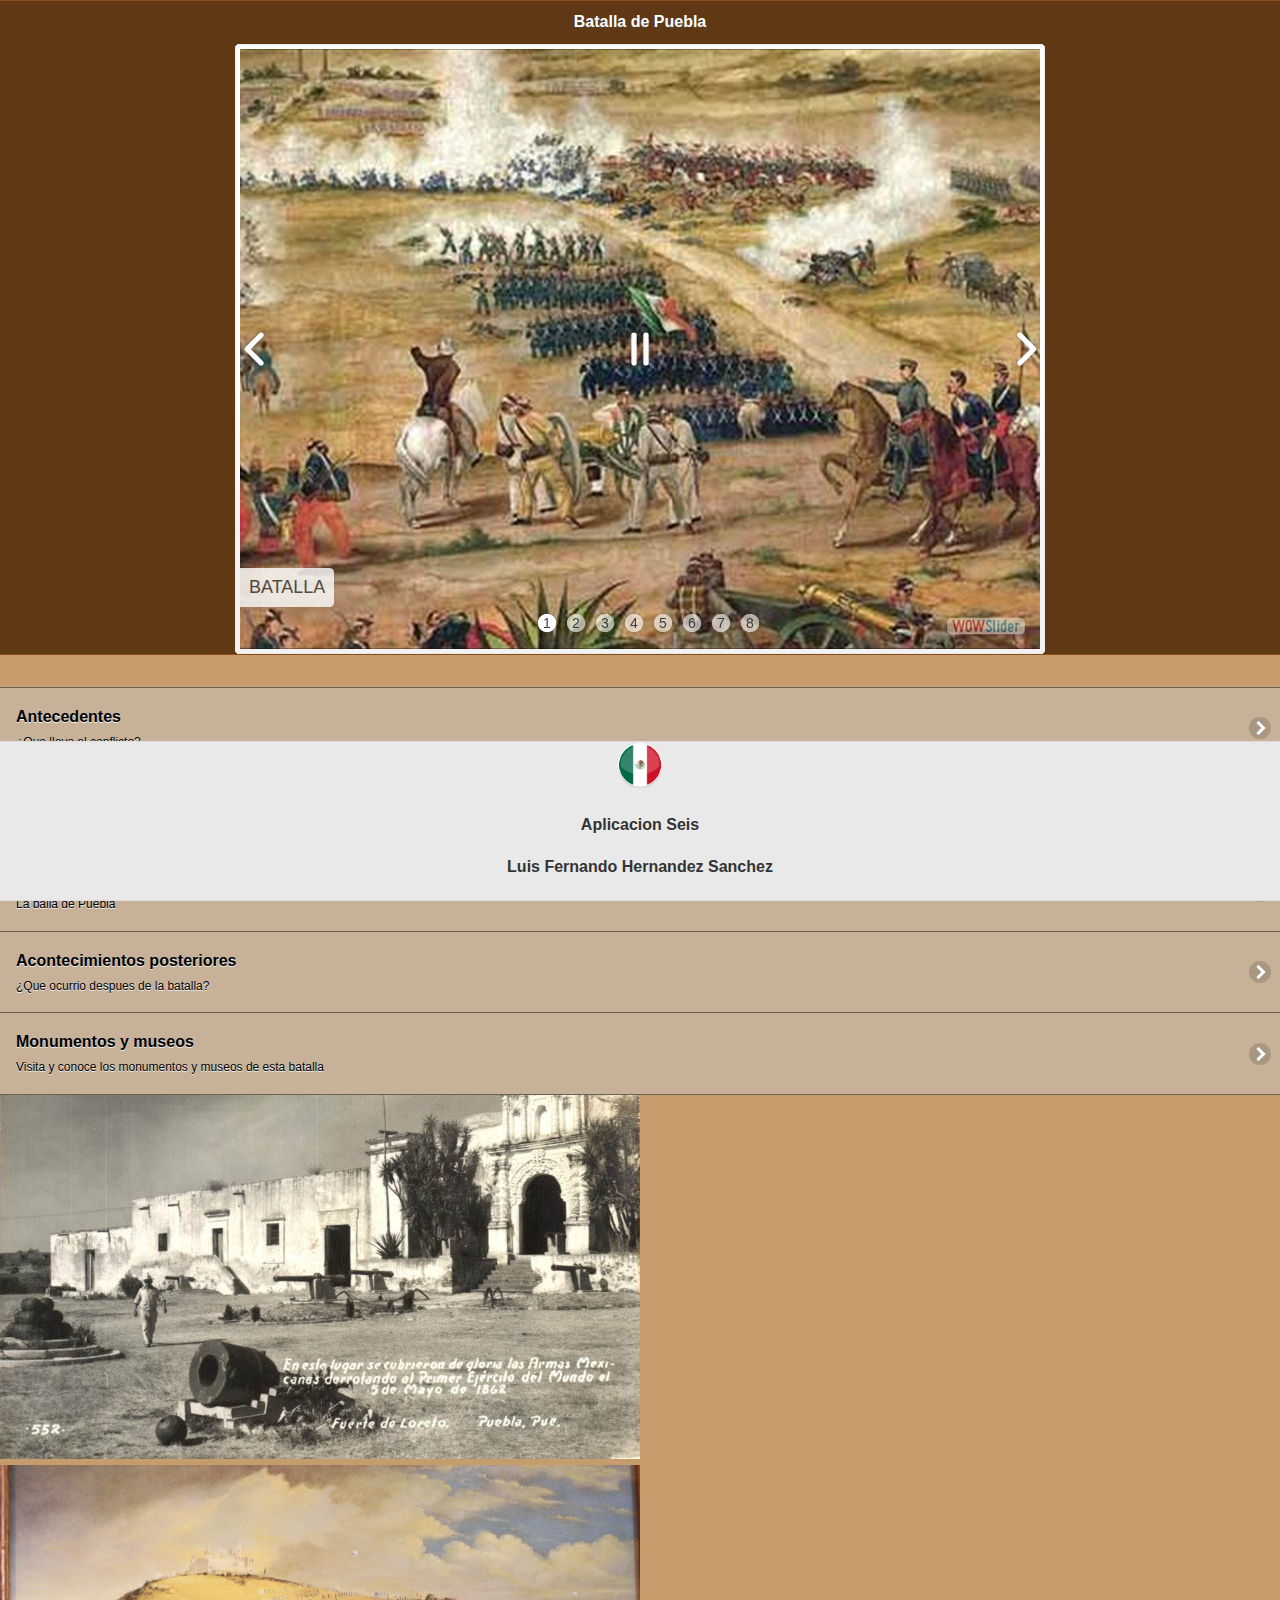
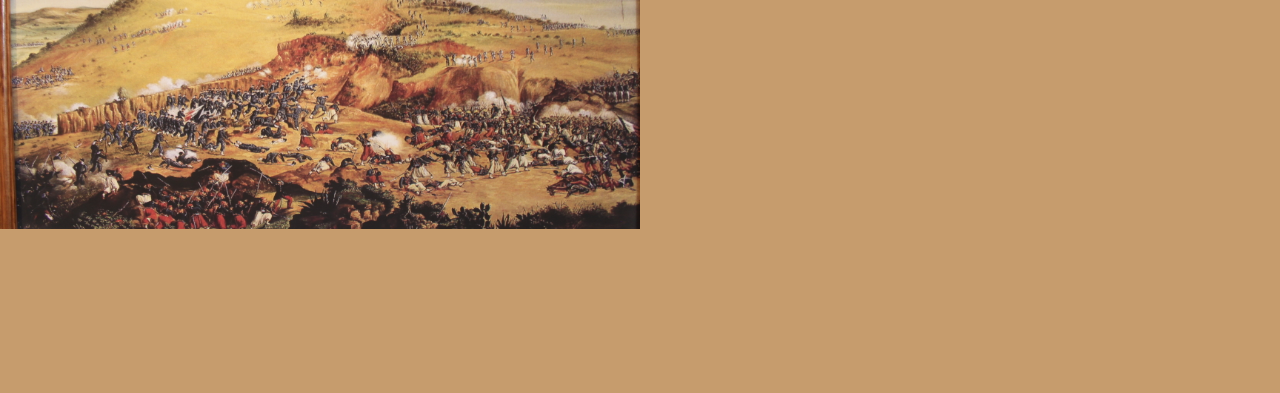
==== index.html @ bd016ff3 "1subida" ====
<!doctype html>
<html>
<head>
<meta charset="utf-8">
<title>Primera Aplicacion</title>

<!--grupo CSS -->
<link rel="stylesheet" href="css/tema_app6.min.css"/>
<link rel="stylesheet" href="css/jquery.mobile.icons-1.4.5.min.css"/>
<link rel="stylesheet" href="css/jquery.mobile.structure-1.4.5.min.css"/>
<!--grupo JavaScript-->
<script src="js/jquery-1.11.2.min.js"></script>
<script src="js/jquery.mobile-1.4.5.min.js"></script>
<script src="js/acciones.js"></script>
<script src="phonegap.js"></script>
<!-- Start WOWSlider.com HEAD section -->
<link rel="stylesheet" type="text/css" href="engine1/style.css" />
<script type="text/javascript" src="engine1/jquery.js"></script>
<!-- End WOWSlider.com HEAD section -->


<script type="text/javascript">
function MM_swapImgRestore() { //v3.0
  var i,x,a=document.MM_sr; for(i=0;a&&i<a.length&&(x=a[i])&&x.oSrc;i++) x.src=x.oSrc;
}
function MM_preloadImages() { //v3.0
  var d=document; if(d.images){ if(!d.MM_p) d.MM_p=new Array();
    var i,j=d.MM_p.length,a=MM_preloadImages.arguments; for(i=0; i<a.length; i++)
    if (a[i].indexOf("#")!=0){ d.MM_p[j]=new Image; d.MM_p[j++].src=a[i];}}
}

function MM_findObj(n, d) { //v4.01
  var p,i,x;  if(!d) d=document; if((p=n.indexOf("?"))>0&&parent.frames.length) {
    d=parent.frames[n.substring(p+1)].document; n=n.substring(0,p);}
  if(!(x=d[n])&&d.all) x=d.all[n]; for (i=0;!x&&i<d.forms.length;i++) x=d.forms[i][n];
  for(i=0;!x&&d.layers&&i<d.layers.length;i++) x=MM_findObj(n,d.layers[i].document);
  if(!x && d.getElementById) x=d.getElementById(n); return x;
}

function MM_swapImage() { //v3.0
  var i,j=0,x,a=MM_swapImage.arguments; document.MM_sr=new Array; for(i=0;i<(a.length-2);i+=3)
   if ((x=MM_findObj(a[i]))!=null){document.MM_sr[j++]=x; if(!x.oSrc) x.oSrc=x.src; x.src=a[i+2];}
}
</script>
</head>

<body onLoad="MM_preloadImages('imagenes/Fuertes-de-Loreto-y-Guadalupe-03.jpg','imagenes/2017.jpg','imagenes/telegrama.png')">

<div data-role="page" id="Principal" data-theme="a">
<div data-role="header" data-add-back-btn="true" data-back-btn-text="Regresar" data-back-btn-theme="a">
<h1>Batalla de Puebla</h1>
<!-- Start WOWSlider.com BODY section -->
<div id="wowslider-container1">
<div class="ws_images"><ul>
		<li><img src="data1/images/batalla.jpg" alt="Batalla" title="Batalla" id="wows1_0"/></li>
		<li><img src="data1/images/mapa.jpg" alt="mapa" title="mapa" id="wows1_1"/></li>
		<li><img src="data1/images/fuertesdeloretoyguadalupe.jpg" alt="Fuertes-de-Loreto-y-Guadalupe" title="Fuertes-de-Loreto-y-Guadalupe" id="wows1_2"/></li>
		<li><img src="data1/images/toms_ohoran.jpg" alt="Tomás_OHoran" title="Tomás_OHoran" id="wows1_3"/></li>
		<li><img src="data1/images/benito_juarez.jpg" alt="Benito_Juarez" title="Benito_Juarez" id="wows1_4"/></li>
		<li><img src="data1/images/ignacio_zaragoza.png" alt="Ignacio_Zaragoza" title="Ignacio_Zaragoza" id="wows1_5"/></li>
		<li><a href="http://wowslider.com"><img src="data1/images/miguel_negrete.jpg" alt="wowslider.com" title="Miguel_Negrete" id="wows1_6"/></a></li>
		<li><img src="data1/images/conmemoracion.jpg" alt="Conmemoracion" title="Conmemoracion" id="wows1_7"/></li>
	</ul></div>
	<div class="ws_bullets"><div>
		<a href="#" title="Batalla"><span><img src="data1/tooltips/batalla.jpg" alt="Batalla"/>1</span></a>
		<a href="#" title="mapa"><span><img src="data1/tooltips/mapa.jpg" alt="mapa"/>2</span></a>
		<a href="#" title="Fuertes-de-Loreto-y-Guadalupe"><span><img src="data1/tooltips/fuertesdeloretoyguadalupe.jpg" alt="Fuertes-de-Loreto-y-Guadalupe"/>3</span></a>
		<a href="#" title="Tomás_OHoran"><span><img src="data1/tooltips/toms_ohoran.jpg" alt="Tomás_OHoran"/>4</span></a>
		<a href="#" title="Benito_Juarez"><span><img src="data1/tooltips/benito_juarez.jpg" alt="Benito_Juarez"/>5</span></a>
		<a href="#" title="Ignacio_Zaragoza"><span><img src="data1/tooltips/ignacio_zaragoza.png" alt="Ignacio_Zaragoza"/>6</span></a>
		<a href="#" title="Miguel_Negrete"><span><img src="data1/tooltips/miguel_negrete.jpg" alt="Miguel_Negrete"/>7</span></a>
		<a href="#" title="Conmemoracion"><span><img src="data1/tooltips/conmemoracion.jpg" alt="Conmemoracion"/>8</span></a>
	</div></div><div class="ws_script" style="position:absolute;left:-99%"><a href="http://wowslider.com">http://wowslider.com/</a> by WOWSlider.com v8.7</div>
<div class="ws_shadow"></div>
</div>	
<script type="text/javascript" src="engine1/wowslider.js"></script>
<script type="text/javascript" src="engine1/script.js"></script>
<!-- End WOWSlider.com BODY section -->
</div>
<div data-role="main" class="ui-content">
</div>
<div>
<ul data-role="listview" dta-theme="a" class="ui-listview ui-group-theme-a">
<li class="ui-first-child ui-lst-child">
<a href="#Pagina1" clss="ui-btn-icon-right ui-icon-carat-r">
<h2>Antecedentes</h2>
<p>¿Que llevo al conflicto?</p>
</a>
</li>
<li class="ui-first-child ui-last-child">
<a href="#Pagina2" class="ui-btn ui-btn-icon-right ui-icon-carat-r">
<h2>Batalla del 4 de Mayo</h2>
<p>La batalla de Atlixco</p>
</a>
</li>
<li class="ui-first-child ui-last-child">
<a href="#Pagina3" class="ui-btn ui-btn-icon-right ui-icon-carat-r">
<h2>Batalla del 5 de Mayo</h2>
<p>La balla de Puebla</p>
</a>
</li>
<li class="ui-first-child ui-last-child">
<a href="#Pagina4" class="ui-btn ui-btn-icon-right ui-icon-carat-r">
<h2>Acontecimientos posteriores</h2>
<p>¿Que ocurrio despues de la batalla?</p>
</a>
</li>
<li class="ui.first-child ui-last-child">
<a href="#Pagina5" class="ui-btn ui-btn-icon-right ui-icon-carat-r">
<h2>Monumentos y museos</h2>
<p>Visita y conoce los monumentos y museos de esta batalla</p>
</a>
</li>
</ul>
</div>
<a href="#" onMouseOut="MM_swapImgRestore()" onMouseOver="MM_swapImage('Image30','','imagenes/Fuertes-de-Loreto-y-Guadalupe-03.jpg',1)"><img src="imagenes/Fuertes-de-Loreto-y-Guadalupe.jpg" width="640" height="364" id="Image30"></a>
<a href="#" onMouseOut="MM_swapImgRestore()" onMouseOver="MM_swapImage('Image31','','imagenes/2017.jpg',1)"><img src="imagenes/1862.jpg" width="640" height="364" id="Image31"></a>
<div data-role="footer" align="center" data-theme="b" data-position="fixed">
  <div>
<img src="res/android/mdpi.png" width="46" height="46">
</div>
<div>
<h4>Aplicacion Seis</h4>
<h4>Luis Fernando Hernandez Sanchez</h4>
</div>
</div>
</div>
<div data-role="page" id="Pagina1" data-add-back-btn="true" data-theme="a">
<div data-role="header" data-add-back-btn="true" data-back-btn-text="Regresar" data-back-btn-theme="a">
<h1>Antecedentes</h1>

</div>
<div data-role="content" align="center">
<div>
<h2>En octubre de 1861, Francia, Inglaterra y España suscribieron la Convención de Londres, en la cual se comprometieron a enviar contingentes militares a México ya que este tenía una gran deuda de 80 millones de pesos, aproximadamente eran 69 millones para los ingleses, 9 millones para los españoles y 2 millones para Francia.</h2>
<h2>La alianza tripartita amenazó al presidente Benito Juarez con una invasión inminente si no se saldaba por completo las deudas que México tenía con los tres países europeos. Juarez responde con un exhorto para  lograr un arreglo amistoso, y los invitó a conferenciar. Sin embargo, sabía que había una guerra inminente y trató de proteger la Ciudad de México trasladando pertrechos y  ordenó la fortificación de Puebla. Creo al Ejército de Oriente y el hombre que se designó en el mando fue el general Ignacio Zaragoza.</h2>
<img src="imagenes/Benito_Juarez.jpg" width="250" height="355" alt="Benito_Juarez"> 
<img src="imagenes/Ignacio_Zaragoza.png" width="326" height="357" alt="Zaragoza"> 
</div>
</div>
<div data-role="footer" data-theme="a" data-position="fixed">
<h4>Aplicacion seis, LFHS</h4>
</div>
</div>
</div>

<div data-role="page" id="Pagina2" data-add-back-btn="true" data-theme="a">
<div data-role="header" data-add-back-btn="true" data-back-btn-text="Regresar" data-bck-btn-theme="a">
<h1>Batalla de Atlixco</h1>
</div>
<div dta-role="content" align="center">
<div>
<h2>La Batalla de Atlixco tuvo lugar el 4 de mayo de 1862 en las inmediaciones de la Hacienda de las Traperas en Atlixco en el estado de Puebla, México, entre elementos del ejército mexicano de la república, al mando de los generales Antonio Carvajal y Tomás O'Horan contra las tropas al servicio del Segundo Imperio Mexicano comandadas por el general José María Cobos y de Leonardo Márquez, compuesta de soldados conservadores mexicanos en apoyo de envío de refuerzos para llevar a cabo la Batalla de Puebla, durante la Segunda Intervención Francesa en México.</h2>
<h2>Esta batalla culminó con una victoria republicana y debido a esto el grupo conservador de Márquez no pudo lograr su objetivo de auxiliar a las tropas francesas del Conde de Lorencez en la batalla de Puebla.</h2>
<img src="imagenes/Tomás_OHoran.jpg" width="220" height="288" alt="ohoran"> 
</div>
</div>
<div data-role="footer" dta-theme="a" data-position="fixed">
<h4>Apliccion seis, LFHS</h4>
</div>
</div>
</div>

<div data-role="page" id="Pagina3" data-add-back-btn="true" data-theme="a">
  <div data-role="header" data-add-back-btn="true" data-back-btn-text="Regresar" data-back-btn-theme="a">
    <h1>Batalla de Puebla</h1>
  </div>
  <div data-role="content" align="center">
    <div>
      <h2>El 2 de mayo parte el Ejército Expedicionario Francés desde San Agustín del Palmar en Veracruz con rumbo para cruzar la Sierra Madre Oriental y dirigirse hacia Puebla ya que era paso obligado para llegar a la capital del país.</h2>
      <h2>Otros generales mexicanos también participaron en la defensa de Puebla como es el caso de  las tropas de Oaxaca dirigidas por Porfirio Díaz. </h2>
    <img src="imagenes/Porfirio_Diaz.jpg" width="300" height="408" alt="Porfirio_Diaz"> 
    <h2>El centro de la línea lo defendió Francisco Lamadrid con las tropas del Estado de México y San Luis Potosí.</h2>
    <img src="imagenes/Francisco_Lamadrid.jpg" width="480" height="640" alt="Frncisco_Lamadrid"> 
    <h2>La izquierda se apoyó en el cerro de Acueyametepec ubicado en el norte de la ciudad y en cuya cumbre se ubicaban los Fuertes de Loreto y Guadalupe, con el general Miguel Negrete a la cabeza de la Segunda División de Infantería.</h2>
    <img src="imagenes/Miguel_Negrete.jpg" width="460" height="613" alt="Miguel_Negrete"> 
    <img src="imagenes/Fuertes-de-Loreto-y-Guadalupe.jpg" width="640" height="364" alt="Loreto_Y_Guadalupe"> 
    <h2>El 5 de mayo a las 9:15am aparecen los franceses en el horizonte pero no es sino hasta las 11:15am cuando comienzan las hostilidades anunciándose con un cañonazo desde el Fuerte de Guadalupe y acompañado por los repiques de las campanas de la ciudad.</h2>
    <h2>Finalmente, a las 5:49 de la tarde, Zaragoza anuncia la victoria:

Las armas del Supremo Gobierno se han cubierto de gloria: el enemigo ha hecho esfuerzos supremos por apoderarse del Cerro de Guadalupe, que atacó por el oriente de izquierda y derecha durante tres horas: fue rechazado tres veces en completa dispersión y en estos momentos está formado en batalla, fuerte de más de 4,000 hombres, frente al cerro de Guadalupe, fuera de tiro. No lo bato, como desearía, porque el Gobierno sabe (que) no tengo para ello fuerza bastante. Calculo la pérdida del enemigo, que llegó hasta los fosos de Guadalupe en su ataque, en 600 o 700 entre muertos y heridos; 400 habremos tenido nosotros. Sírvase vd. dar cuenta de este parte al C. Presidente.— I. Zaragoza</h2>
    <a href="#" onMouseOut="MM_swapImgRestore()" onMouseOver="MM_swapImage('Image32','','imagenes/telegrama.png',1)"><img src="imagenes/batalla2.jpg" width="640" height="364" id="Image32"></a>
<ul data-role="controlgroup" data-type="vertical" data-theme="a">
  <li class="ui-first-child ui-last-child">
      <a href="https://webadictos.com/2017/05/04/historia-de-la-batalla-de-puebla-5-mayo/" data-role="button">
      <h2>Historia completa</h2>
      </a>
    </li>
</ul>

    </div>
</div>
  <div data-role="footer" data-theme="a" data-position="fixed">
    <h4>Aplicacion seis, LFHS</h4>
    </div>
    </div>
    
    
  <div data-role="page" id="Pagina4" data-add-back-btn="true" data-theme="a">
    <div data-role="header" data-add-back-btn="true" data-back-btn-text="Regresar" data-back-btn-theme="a">
      <h1>Acontecimientos posteriores</h1>
    </div>
    <div data-role="content" align="center">
      <div>
        <h2>A pesar de que La Batalla de Puebla no impidió la invasión de Francia posteriormente, el impacto causado por la primera, y la redición total durante la invasión posterior, ha hecho que México celebre el 5 de mayo, todos los años, como una fiesta nacional donde se conmemoran los hechos de la batalla y la victoria de Zaragoza en los campos de batalla en la Ciudad de Puebla. Luego de la batalla los combatientes fueron condecorados por haberse cubierto de gloria.</h2>
        <img src="imagenes/Conmemoracion.jpg" width="900" height="520" alt="Conmemoracion"> 
        </div>
</div>
    <div data-role="footer" data-theme="a" data-position="fixed">
      <h4>Aplicacion seis, LFHS</h4>
    </div>
    </div>
    
    
  <div data-role="page" id="Pagina5" data-add-back-btn="true" data-theme="a">
    <div data-role="header" data-add-back-btn="true" data-back-btn-text="Regresar" data-back-btn-theme="a">
      <h1>Museos y Monumentos</h1>
    </div>
    <div data-role="content" align="center">
<div data-role="collapsible" data-content-theme="false">
<h1>Museos</h1>
<div>
<br>
<h2>Museo interactivo de la batalla del 5 de Mayo.</h2>
</div>
<div>
<img src="imagenes/museo2.jpg" width="70%" height="70%"></div>
<p>Una de las más grandes batallas que ha librado el país tuvo lugar en la ciudad de Puebla, la batalla del 5 de mayo de 1862. En la zona de los fuertes, en el mismo escenario del pasado, se ubica el museo interactivo.
El recorrido por el museo utiliza la tecnología más puntera para narrar las acciones militares y la biografía de héroes nacionales como Negrete, Díaz y Zaragoza. Pantallas táctiles, proyecciones en 3-D y contenidos interactivos descargables en dispositivos ofrecen una experiencia única al visitante.</p>
  <ul data-role="controlgroup" data-type="vertical" data-theme="a">
    <li class="ui-first-child ui-last-child">
      <a href="http://puebla.travel/es/museos/item/museo-interactivo-de-la-batalla-del-5-de-mayo" data-role="button">
      <h2>Pagina del museo</h2>
      </a>
    </li>
  </ul>

</div>
<div data-role="collapsible" data-content-theme="false">
<h1>Monumentos</h1>
<div>
<br>
<h2>Monumento a Ignacio Zaragoza</h2>
</div>
<div>
<img src="imagenes/monumentozaragoza2.jpg" width="70%" height="70%"></div>
  <ul data-role="controlgroup" data-type="vertical" data-theme="a">
    <li class="ui-first-child ui-last-child">
      <a href="https://www.google.com.mx/maps/dir/Atlixco,+Puebla/''/@19.0225738,-98.3681376,12z/data=!4m13!4m12!1m5!1m1!1s0x85cfb3eee015f935:0x5c4b12a3f9f700e7!2m2!1d-98.4293891!2d18.9131227!1m5!1m1!1s0x85cfc1040a9857f3:0x9574212b7a7becde!2m2!1d-98.1846438!2d19.0604542" data-role="button">
      <h2>Ubicacion</h2>
      </a>
    </li>
  </ul>
<br>
<h2>Monumento a La Victoria del 5 de Mayo</h2>
<div>
<img src="imagenes/victoria.jpg" width="70%" height="70%"></div>
  <ul data-role="controlgroup" data-type="vertical" data-theme="a">
    <li class="ui-first-child ui-last-child">
      <a href="https://www.google.com.mx/maps/dir/Atlixco,+Puebla/''/@19.0227361,-98.3681377,12z/data=!4m13!4m12!1m5!1m1!1s0x85cfb3eee015f935:0x5c4b12a3f9f700e7!2m2!1d-98.4293891!2d18.9131227!1m5!1m1!1s0x85cfc101d96c9a03:0xfd34fd497bfcabf6!2m2!1d-98.1817586!2d19.0536943" data-role="button">
      <h2>Ubicacion</h2>
      </a>
    </li>
  </ul>
<br>
<h2>Monumento a Los Heroes del 5 de Mayo</h2>
<div>
<img src="imagenes/mheroes.jpg" width="70%" height="70%"></div>
  <ul data-role="controlgroup" data-type="vertical" data-theme="a">
    <li class="ui-first-child ui-last-child">
      <a href="https://www.google.com.mx/maps/dir/Atlixco,+Puebla/''/@18.9810214,-98.38049,12z/data=!3m1!4b1!4m13!4m12!1m5!1m1!1s0x85cfb3eee015f935:0x5c4b12a3f9f700e7!2m2!1d-98.4293891!2d18.9131227!1m5!1m1!1s0x85cfc0ef4ca3f0a5:0xc11fb8d9aa5db8d6!2m2!1d-98.1938954!2d19.0405555" data-role="button">
      <h2>Ubicacion</h2>
      </a>
    </li>
  </ul>

</div>
    
</body>
</html>
---- css/tema_app6.min.css ----
/*!
* jQuery Mobile 1.4.5
* Git HEAD hash: 68e55e78b292634d3991c795f06f5e37a512decc <> Date: Fri Oct 31 2014 17:33:30 UTC
* http://jquerymobile.com
*
* Copyright 2010, 2014 jQuery Foundation, Inc. and othercontributors
* Released under the MIT license.
* http://jquery.org/license
*
*/


/* Globals */
/* Font
-----------------------------------------------------------------------------------------------------------*/
html {
	font-size: 100%;
}
body,
input,
select,
textarea,
button,
.ui-btn {
	font-size: 1em;
	line-height: 1.3;
	 font-family: sans-serif /*{global-font-family}*/;
}
legend,
.ui-input-text input,
.ui-input-search input {
	color: inherit;
	text-shadow: inherit;
}
/* Form labels (overrides font-weight bold in bars, and mini font-size) */
.ui-mobile label,
div.ui-controlgroup-label {
	font-weight: normal;
	font-size: 16px;
}
/* Separators
-----------------------------------------------------------------------------------------------------------*/
/* Field contain separator (< 28em) */
.ui-field-contain {
	border-bottom-color: #828282;
	border-bottom-color: rgba(0,0,0,.15);
	border-bottom-width: 1px;
	border-bottom-style: solid;
}
/* Table opt-in classes: strokes between each row, and alternating row stripes */
/* Classes table-stroke and table-stripe are deprecated in 1.4. */
.table-stroke thead th,
.table-stripe thead th,
.table-stripe tbody tr:last-child {
	border-bottom: 1px solid #d6d6d6; /* non-RGBA fallback */
	border-bottom: 1px solid rgba(0,0,0,.1);
}
.table-stroke tbody th,
.table-stroke tbody td {
	border-bottom: 1px solid #e6e6e6; /* non-RGBA fallback  */
	border-bottom: 1px solid rgba(0,0,0,.05);
}
.table-stripe.table-stroke tbody tr:last-child th,
.table-stripe.table-stroke tbody tr:last-child td {
	border-bottom: 0;
}
.table-stripe tbody tr:nth-child(odd) td,
.table-stripe tbody tr:nth-child(odd) th {
	background-color: #eeeeee; /* non-RGBA fallback  */
	background-color: rgba(0,0,0,.04);
}
/* Buttons
-----------------------------------------------------------------------------------------------------------*/
.ui-btn,
label.ui-btn {
	font-weight: bold;
	border-width: 1px;
	border-style: solid;
}
.ui-btn {
	text-decoration: none !important;
}
.ui-btn-active {
	cursor: pointer;
}
/* Corner rounding
-----------------------------------------------------------------------------------------------------------*/
/* Class ui-btn-corner-all deprecated in 1.4 */
.ui-corner-all {
	-webkit-border-radius: .6em /*{global-radii-blocks}*/;
	border-radius: .6em /*{global-radii-blocks}*/;
}
/* Buttons */
.ui-btn-corner-all,
.ui-btn.ui-corner-all,
/* Slider track */
.ui-slider-track.ui-corner-all,
/* Flipswitch */
.ui-flipswitch.ui-corner-all,
/* Count bubble */
.ui-li-count {
	-webkit-border-radius: .3125em /*{global-radii-buttons}*/;
	border-radius: .3125em /*{global-radii-buttons}*/;
}
/* Icon-only buttons */
.ui-btn-icon-notext.ui-btn-corner-all,
.ui-btn-icon-notext.ui-corner-all {
	-webkit-border-radius: 1em;
	border-radius: 1em;
}
/* Radius clip workaround for cleaning up corner trapping */
.ui-btn-corner-all,
.ui-corner-all {
	-webkit-background-clip: padding;
	background-clip: padding-box;
}
/* Popup arrow */
.ui-popup.ui-corner-all > .ui-popup-arrow-guide {
	left: .6em /*{global-radii-blocks}*/;
	right: .6em /*{global-radii-blocks}*/;
	top: .6em /*{global-radii-blocks}*/;
	bottom: .6em /*{global-radii-blocks}*/;
}
/* Shadow
-----------------------------------------------------------------------------------------------------------*/
.ui-shadow {
	-webkit-box-shadow: 0 1px 3px /*{global-box-shadow-size}*/ rgba(0,0,0,.2) /*{global-box-shadow-color}*/;
	-moz-box-shadow: 0 1px 3px /*{global-box-shadow-size}*/ rgba(0,0,0,.2) /*{global-box-shadow-color}*/;
	box-shadow: 0 1px 3px /*{global-box-shadow-size}*/ rgba(0,0,0,.2) /*{global-box-shadow-color}*/;
}
.ui-shadow-inset {
	-webkit-box-shadow: inset 0 1px 3px /*{global-box-shadow-size}*/ rgba(0,0,0,.2) /*{global-box-shadow-color}*/;
	-moz-box-shadow: inset 0 1px 3px /*{global-box-shadow-size}*/ rgba(0,0,0,.2) /*{global-box-shadow-color}*/;
	box-shadow: inset 0 1px 3px /*{global-box-shadow-size}*/ rgba(0,0,0,.2) /*{global-box-shadow-color}*/;
}
.ui-overlay-shadow {
	-webkit-box-shadow: 0 0 12px 		rgba(0,0,0,.6);
	-moz-box-shadow: 0 0 12px 			rgba(0,0,0,.6);
	box-shadow: 0 0 12px 				rgba(0,0,0,.6);
}
/* Icons
-----------------------------------------------------------------------------------------------------------*/
.ui-btn-icon-left:after,
.ui-btn-icon-right:after,
.ui-btn-icon-top:after,
.ui-btn-icon-bottom:after,
.ui-btn-icon-notext:after {
	background-color: #666666 /*{global-icon-color}*/;
	background-color: rgba(0,0,0,.15) /*{global-icon-disc}*/;
	background-position: center center;
	background-repeat: no-repeat;
	-webkit-border-radius: 1em;
	border-radius: 1em;
}
/* Alt icons */
.ui-alt-icon.ui-btn:after,
.ui-alt-icon .ui-btn:after,
html .ui-alt-icon.ui-checkbox-off:after,
html .ui-alt-icon.ui-radio-off:after,
html .ui-alt-icon .ui-checkbox-off:after,
html .ui-alt-icon .ui-radio-off:after {
	background-color: #666666 /*{global-icon-color}*/;
	background-color: rgba(0,0,0,.15) /*{global-icon-disc}*/;
}
/* No disc */
.ui-nodisc-icon.ui-btn:after,
.ui-nodisc-icon .ui-btn:after {
	background-color: transparent;
}
/* Icon shadow */
.ui-shadow-icon.ui-btn:after,
.ui-shadow-icon .ui-btn:after {
	-webkit-box-shadow: 0 1px 0 rgba(255,255,255,.3) /*{global-icon-shadow}*/;
	-moz-box-shadow: 0 1px 0 rgba(255,255,255,.3) /*{global-icon-shadow}*/;
	box-shadow: 0 1px 0 rgba(255,255,255,.3) /*{global-icon-shadow}*/;
}
/* Checkbox and radio */
.ui-btn.ui-checkbox-off:after,
.ui-btn.ui-checkbox-on:after,
.ui-btn.ui-radio-off:after,
.ui-btn.ui-radio-on:after {
	display: block;
	width: 18px;
	height: 18px;
	margin: -9px 2px 0 2px;
}
.ui-checkbox-off:after,
.ui-btn.ui-radio-off:after {
	filter: Alpha(Opacity=30);
	opacity: .3;
}
.ui-btn.ui-checkbox-off:after,
.ui-btn.ui-checkbox-on:after {
	-webkit-border-radius: .1875em;
	border-radius: .1875em;
}
.ui-btn.ui-checkbox-off:after {
	background-color: #666;
	background-color: rgba(0,0,0,.3);
}
.ui-radio .ui-btn.ui-radio-on:after {
	background-image: none;
	background-color: #fff;
	width: 8px;
	height: 8px;
	border-width: 5px;
	border-style: solid; 
}
.ui-alt-icon.ui-btn.ui-radio-on:after,
.ui-alt-icon .ui-btn.ui-radio-on:after {
	background-color: #000;
}
/* Loader */
.ui-icon-loading {
	background: url("images/ajax-loader.gif");
	background-size: 2.875em 2.875em;
}.ui-bar-a,.ui-page-theme-a .ui-bar-inherit,html .ui-bar-a .ui-bar-inherit,html .ui-body-a .ui-bar-inherit,html body .ui-group-theme-a .ui-bar-inherit{background-color:#603813 ;border-color:#864e1a ;color:#ffffff ;text-shadow:0  1px  0  #444444 ;font-weight:bold;}.ui-bar-a{border-width:1px;border-style:solid;}.ui-overlay-a,.ui-page-theme-a,.ui-page-theme-a .ui-panel-wrapper{background-color:#c69c6d ;border-color:#c69c6d ;color:#000000 ;text-shadow:0  1px  0  #eeeeee ;}.ui-body-a,.ui-page-theme-a .ui-body-inherit,html .ui-bar-a .ui-body-inherit,html .ui-body-a .ui-body-inherit,html body .ui-group-theme-a .ui-body-inherit,html .ui-panel-page-container-a{background-color:#c7b299 ;border-color:#6d6154 ;color:#000000 ;text-shadow:0  1px  0  #eeeeee ;}.ui-body-a{border-width:1px;border-style:solid;}.ui-page-theme-a a,html .ui-bar-a a,html .ui-body-a a,html body .ui-group-theme-a a{color:#603813 ;font-weight:bold;}.ui-page-theme-a a:visited,html .ui-bar-a a:visited,html .ui-body-a a:visited,html body .ui-group-theme-a a:visited{   color:#3e240c ;}.ui-page-theme-a a:hover,html .ui-bar-a a:hover,html .ui-body-a a:hover,html body .ui-group-theme-a a:hover{color:#6e4015 ;}.ui-page-theme-a a:active,html .ui-bar-a a:active,html .ui-body-a a:active,html body .ui-group-theme-a a:active{color:#603813 ;}.ui-page-theme-a .ui-btn,html .ui-bar-a .ui-btn,html .ui-body-a .ui-btn,html body .ui-group-theme-a .ui-btn,html head + body .ui-btn.ui-btn-a,.ui-page-theme-a .ui-btn:visited,html .ui-bar-a .ui-btn:visited,html .ui-body-a .ui-btn:visited,html body .ui-group-theme-a .ui-btn:visited,html head + body .ui-btn.ui-btn-a:visited{background-color:#c7b299 ;border-color:#6d6154 ;color:#000000 ;text-shadow:0  1px  0  #eeeeee ;}.ui-page-theme-a .ui-btn:hover,html .ui-bar-a .ui-btn:hover,html .ui-body-a .ui-btn:hover,html body .ui-group-theme-a .ui-btn:hover,html head + body .ui-btn.ui-btn-a:hover{background-color:#e4ccaf ;border-color:#7d7060 ;color:#000000 ;text-shadow:0  1px  0  #eeeeee ;}.ui-page-theme-a .ui-btn:active,html .ui-bar-a .ui-btn:active,html .ui-body-a .ui-btn:active,html body .ui-group-theme-a .ui-btn:active,html head + body .ui-btn.ui-btn-a:active{background-color:#e4ccaf ;border-color:#7d7060 ;color:#000000 ;text-shadow:0  1px  0  #eeeeee ;}.ui-page-theme-a .ui-btn.ui-btn-active,html .ui-bar-a .ui-btn.ui-btn-active,html .ui-body-a .ui-btn.ui-btn-active,html body .ui-group-theme-a .ui-btn.ui-btn-active,html head + body .ui-btn.ui-btn-a.ui-btn-active,.ui-page-theme-a .ui-checkbox-on:after,html .ui-bar-a .ui-checkbox-on:after,html .ui-body-a .ui-checkbox-on:after,html body .ui-group-theme-a .ui-checkbox-on:after,.ui-btn.ui-checkbox-on.ui-btn-a:after,.ui-page-theme-a .ui-flipswitch-active,html .ui-bar-a .ui-flipswitch-active,html .ui-body-a .ui-flipswitch-active,html body .ui-group-theme-a .ui-flipswitch-active,html body .ui-flipswitch.ui-bar-a.ui-flipswitch-active,.ui-page-theme-a .ui-slider-track .ui-btn-active,html .ui-bar-a .ui-slider-track .ui-btn-active,html .ui-body-a .ui-slider-track .ui-btn-active,html body .ui-group-theme-a .ui-slider-track .ui-btn-active,html body div.ui-slider-track.ui-body-a .ui-btn-active{background-color:#603813 ;border-color:#864e1a ;color:#ffffff ;text-shadow:0  1px  0  #444444 ;}.ui-page-theme-a .ui-radio-on:after,html .ui-bar-a .ui-radio-on:after,html .ui-body-a .ui-radio-on:after,html body .ui-group-theme-a .ui-radio-on:after,.ui-btn.ui-radio-on.ui-btn-a:after{border-color:#603813 ;}.ui-page-theme-a .ui-btn:focus,html .ui-bar-a .ui-btn:focus,html .ui-body-a .ui-btn:focus,html body .ui-group-theme-a .ui-btn:focus,html head + body .ui-btn.ui-btn-a:focus,.ui-page-theme-a .ui-focus,html .ui-bar-a .ui-focus,html .ui-body-a .ui-focus,html body .ui-group-theme-a .ui-focus,html head + body .ui-btn-a.ui-focus,html head + body .ui-body-a.ui-focus{-webkit-box-shadow:0 0 12px #603813 ;-moz-box-shadow:0 0 12px #603813 ;box-shadow:0 0 12px #603813 ;}.ui-bar-b,.ui-page-theme-b .ui-bar-inherit,html .ui-bar-b .ui-bar-inherit,html .ui-body-b .ui-bar-inherit,html body .ui-group-theme-b .ui-bar-inherit{background-color:#e9e9e9 ;border-color:#dddddd ;color:#333333 ;text-shadow:0  1px  0  #eeeeee ;font-weight:bold;}.ui-bar-b{border-width:1px;border-style:solid;}.ui-overlay-b,.ui-page-theme-b,.ui-page-theme-b .ui-panel-wrapper{background-color:#f9f9f9 ;border-color:#bbbbbb ;color:#333333 ;text-shadow:0  1px  0  #f3f3f3 ;}.ui-body-b,.ui-page-theme-b .ui-body-inherit,html .ui-bar-b .ui-body-inherit,html .ui-body-b .ui-body-inherit,html body .ui-group-theme-b .ui-body-inherit,html .ui-panel-page-container-b{background-color:#ffffff ;border-color:#dddddd ;color:#333333 ;text-shadow:0  1px  0  #f3f3f3 ;}.ui-body-b{border-width:1px;border-style:solid;}.ui-page-theme-b a,html .ui-bar-b a,html .ui-body-b a,html body .ui-group-theme-b a{color:#3388cc ;font-weight:bold;}.ui-page-theme-b a:visited,html .ui-bar-b a:visited,html .ui-body-b a:visited,html body .ui-group-theme-b a:visited{   color:#3388cc ;}.ui-page-theme-b a:hover,html .ui-bar-b a:hover,html .ui-body-b a:hover,html body .ui-group-theme-b a:hover{color:#005599 ;}.ui-page-theme-b a:active,html .ui-bar-b a:active,html .ui-body-b a:active,html body .ui-group-theme-b a:active{color:#005599 ;}.ui-page-theme-b .ui-btn,html .ui-bar-b .ui-btn,html .ui-body-b .ui-btn,html body .ui-group-theme-b .ui-btn,html head + body .ui-btn.ui-btn-b,.ui-page-theme-b .ui-btn:visited,html .ui-bar-b .ui-btn:visited,html .ui-body-b .ui-btn:visited,html body .ui-group-theme-b .ui-btn:visited,html head + body .ui-btn.ui-btn-b:visited{background-color:#f6f6f6 ;border-color:#dddddd ;color:#333333 ;text-shadow:0  1px  0  #f3f3f3 ;}.ui-page-theme-b .ui-btn:hover,html .ui-bar-b .ui-btn:hover,html .ui-body-b .ui-btn:hover,html body .ui-group-theme-b .ui-btn:hover,html head + body .ui-btn.ui-btn-b:hover{background-color:#ededed ;border-color:#dddddd ;color:#333333 ;text-shadow:0  1px  0  #f3f3f3 ;}.ui-page-theme-b .ui-btn:active,html .ui-bar-b .ui-btn:active,html .ui-body-b .ui-btn:active,html body .ui-group-theme-b .ui-btn:active,html head + body .ui-btn.ui-btn-b:active{background-color:#e8e8e8 ;border-color:#dddddd ;color:#333333 ;text-shadow:0  1px  0  #f3f3f3 ;}.ui-page-theme-b .ui-btn.ui-btn-active,html .ui-bar-b .ui-btn.ui-btn-active,html .ui-body-b .ui-btn.ui-btn-active,html body .ui-group-theme-b .ui-btn.ui-btn-active,html head + body .ui-btn.ui-btn-b.ui-btn-active,.ui-page-theme-b .ui-checkbox-on:after,html .ui-bar-b .ui-checkbox-on:after,html .ui-body-b .ui-checkbox-on:after,html body .ui-group-theme-b .ui-checkbox-on:after,.ui-btn.ui-checkbox-on.ui-btn-b:after,.ui-page-theme-b .ui-flipswitch-active,html .ui-bar-b .ui-flipswitch-active,html .ui-body-b .ui-flipswitch-active,html body .ui-group-theme-b .ui-flipswitch-active,html body .ui-flipswitch.ui-bar-b.ui-flipswitch-active,.ui-page-theme-b .ui-slider-track .ui-btn-active,html .ui-bar-b .ui-slider-track .ui-btn-active,html .ui-body-b .ui-slider-track .ui-btn-active,html body .ui-group-theme-b .ui-slider-track .ui-btn-active,html body div.ui-slider-track.ui-body-b .ui-btn-active{background-color:#3388cc ;border-color:#3388cc ;color:#ffffff ;text-shadow:0  1px  0  #005599 ;}.ui-page-theme-b .ui-radio-on:after,html .ui-bar-b .ui-radio-on:after,html .ui-body-b .ui-radio-on:after,html body .ui-group-theme-b .ui-radio-on:after,.ui-btn.ui-radio-on.ui-btn-b:after{border-color:#3388cc ;}.ui-page-theme-b .ui-btn:focus,html .ui-bar-b .ui-btn:focus,html .ui-body-b .ui-btn:focus,html body .ui-group-theme-b .ui-btn:focus,html head + body .ui-btn.ui-btn-b:focus,.ui-page-theme-b .ui-focus,html .ui-bar-b .ui-focus,html .ui-body-b .ui-focus,html body .ui-group-theme-b .ui-focus,html head + body .ui-btn-b.ui-focus,html head + body .ui-body-b.ui-focus{-webkit-box-shadow:0 0 12px #3388cc ;-moz-box-shadow:0 0 12px #3388cc ;box-shadow:0 0 12px #3388cc ;}.ui-bar-c,.ui-page-theme-c .ui-bar-inherit,html .ui-bar-c .ui-bar-inherit,html .ui-body-c .ui-bar-inherit,html body .ui-group-theme-c .ui-bar-inherit{background-color:#e9e9e9 ;border-color:#dddddd ;color:#333333 ;text-shadow:0  1px  0  #eeeeee ;font-weight:bold;}.ui-bar-c{border-width:1px;border-style:solid;}.ui-overlay-c,.ui-page-theme-c,.ui-page-theme-c .ui-panel-wrapper{background-color:#f9f9f9 ;border-color:#bbbbbb ;color:#333333 ;text-shadow:0  1px  0  #f3f3f3 ;}.ui-body-c,.ui-page-theme-c .ui-body-inherit,html .ui-bar-c .ui-body-inherit,html .ui-body-c .ui-body-inherit,html body .ui-group-theme-c .ui-body-inherit,html .ui-panel-page-container-c{background-color:#ffffff ;border-color:#dddddd ;color:#333333 ;text-shadow:0  1px  0  #f3f3f3 ;}.ui-body-c{border-width:1px;border-style:solid;}.ui-page-theme-c a,html .ui-bar-c a,html .ui-body-c a,html body .ui-group-theme-c a{color:#3388cc ;font-weight:bold;}.ui-page-theme-c a:visited,html .ui-bar-c a:visited,html .ui-body-c a:visited,html body .ui-group-theme-c a:visited{   color:#3388cc ;}.ui-page-theme-c a:hover,html .ui-bar-c a:hover,html .ui-body-c a:hover,html body .ui-group-theme-c a:hover{color:#005599 ;}.ui-page-theme-c a:active,html .ui-bar-c a:active,html .ui-body-c a:active,html body .ui-group-theme-c a:active{color:#005599 ;}.ui-page-theme-c .ui-btn,html .ui-bar-c .ui-btn,html .ui-body-c .ui-btn,html body .ui-group-theme-c .ui-btn,html head + body .ui-btn.ui-btn-c,.ui-page-theme-c .ui-btn:visited,html .ui-bar-c .ui-btn:visited,html .ui-body-c .ui-btn:visited,html body .ui-group-theme-c .ui-btn:visited,html head + body .ui-btn.ui-btn-c:visited{background-color:#f6f6f6 ;border-color:#dddddd ;color:#333333 ;text-shadow:0  1px  0  #f3f3f3 ;}.ui-page-theme-c .ui-btn:hover,html .ui-bar-c .ui-btn:hover,html .ui-body-c .ui-btn:hover,html body .ui-group-theme-c .ui-btn:hover,html head + body .ui-btn.ui-btn-c:hover{background-color:#ededed ;border-color:#dddddd ;color:#333333 ;text-shadow:0  1px  0  #f3f3f3 ;}.ui-page-theme-c .ui-btn:active,html .ui-bar-c .ui-btn:active,html .ui-body-c .ui-btn:active,html body .ui-group-theme-c .ui-btn:active,html head + body .ui-btn.ui-btn-c:active{background-color:#e8e8e8 ;border-color:#dddddd ;color:#333333 ;text-shadow:0  1px  0  #f3f3f3 ;}.ui-page-theme-c .ui-btn.ui-btn-active,html .ui-bar-c .ui-btn.ui-btn-active,html .ui-body-c .ui-btn.ui-btn-active,html body .ui-group-theme-c .ui-btn.ui-btn-active,html head + body .ui-btn.ui-btn-c.ui-btn-active,.ui-page-theme-c .ui-checkbox-on:after,html .ui-bar-c .ui-checkbox-on:after,html .ui-body-c .ui-checkbox-on:after,html body .ui-group-theme-c .ui-checkbox-on:after,.ui-btn.ui-checkbox-on.ui-btn-c:after,.ui-page-theme-c .ui-flipswitch-active,html .ui-bar-c .ui-flipswitch-active,html .ui-body-c .ui-flipswitch-active,html body .ui-group-theme-c .ui-flipswitch-active,html body .ui-flipswitch.ui-bar-c.ui-flipswitch-active,.ui-page-theme-c .ui-slider-track .ui-btn-active,html .ui-bar-c .ui-slider-track .ui-btn-active,html .ui-body-c .ui-slider-track .ui-btn-active,html body .ui-group-theme-c .ui-slider-track .ui-btn-active,html body div.ui-slider-track.ui-body-c .ui-btn-active{background-color:#3388cc ;border-color:#3388cc ;color:#ffffff ;text-shadow:0  1px  0  #005599 ;}.ui-page-theme-c .ui-radio-on:after,html .ui-bar-c .ui-radio-on:after,html .ui-body-c .ui-radio-on:after,html body .ui-group-theme-c .ui-radio-on:after,.ui-btn.ui-radio-on.ui-btn-c:after{border-color:#3388cc ;}.ui-page-theme-c .ui-btn:focus,html .ui-bar-c .ui-btn:focus,html .ui-body-c .ui-btn:focus,html body .ui-group-theme-c .ui-btn:focus,html head + body .ui-btn.ui-btn-c:focus,.ui-page-theme-c .ui-focus,html .ui-bar-c .ui-focus,html .ui-body-c .ui-focus,html body .ui-group-theme-c .ui-focus,html head + body .ui-btn-c.ui-focus,html head + body .ui-body-c.ui-focus{-webkit-box-shadow:0 0 12px #3388cc ;-moz-box-shadow:0 0 12px #3388cc ;box-shadow:0 0 12px #3388cc ;}.ui-disabled,.ui-state-disabled,button[disabled],.ui-select .ui-btn.ui-state-disabled{filter:Alpha(Opacity=30);opacity:.3;cursor:default !important;pointer-events:none;}.ui-btn:focus,.ui-btn.ui-focus{outline:0;}.ui-noboxshadow .ui-shadow,.ui-noboxshadow .ui-shadow-inset,.ui-noboxshadow .ui-overlay-shadow,.ui-noboxshadow .ui-shadow-icon.ui-btn:after,.ui-noboxshadow .ui-shadow-icon .ui-btn:after,.ui-noboxshadow .ui-focus,.ui-noboxshadow .ui-btn:focus,.ui-noboxshadow  input:focus,.ui-noboxshadow .ui-panel{-webkit-box-shadow:none !important;-moz-box-shadow:none !important;box-shadow:none !important;}.ui-noboxshadow .ui-btn:focus,.ui-noboxshadow .ui-focus{outline-width:1px;outline-style:auto;}
---- engine1/style.css ----
/*
 *	generated by WOW Slider 8.7
 *	template Numeric
 */

#wowslider-container1 { 
	display: table;
	zoom: 1; 
	position: relative;
	width: 100%;
	max-width: 800px;
	max-height:600px;
	margin:5px auto 5px;
	z-index:90;
	text-align:left; /* reset align=center */
	font-size: 10px;
	text-shadow: none; /* fix some user styles */

	/* reset box-sizing (to boostrap friendly) */
	-webkit-box-sizing: content-box;
	-moz-box-sizing: content-box;
	box-sizing: content-box; 
}
* html #wowslider-container1{ width:800px }
#wowslider-container1 .ws_images ul{
	position:relative;
	width: 10000%; 
	height:100%;
	left:0;
	list-style:none;
	margin:0;
	padding:0;
	border-spacing:0;
	overflow: visible;
	/*table-layout:fixed;*/
}
#wowslider-container1 .ws_images ul li{
	position: relative;
	width:1%;
	height:100%;
	line-height:0; /*opera*/
	overflow: hidden;
	float:left;
	/*font-size:0;*/
	padding:0 0 0 0 !important;
	margin:0 0 0 0 !important;
}

#wowslider-container1 .ws_images{
	position: relative;
	left:0;
	top:0;
	height:100%;
	max-height:600px;
	max-width: 800px;
	vertical-align: top;
	border:none;
	overflow: hidden;
}
#wowslider-container1 .ws_images ul a{
	width:100%;
	height:100%;
	max-height:600px;
	display:block;
	color:transparent;
}
#wowslider-container1 img{
	max-width: none !important;
}
#wowslider-container1 .ws_images .ws_list img,
#wowslider-container1 .ws_images > div > img{
	width:100%;
	border:none 0;
	max-width: none;
	padding:0;
	margin:0;
}
#wowslider-container1 .ws_images > div > img {
	max-height:600px;
}

#wowslider-container1 .ws_images iframe {
	position: absolute;
	z-index: -1;
}

#wowslider-container1 .ws-title > div {
	display: inline-block !important;
}

#wowslider-container1 a{ 
	text-decoration: none; 
	outline: none; 
	border: none; 
}

#wowslider-container1  .ws_bullets { 
	float: left;
	position:absolute;
	z-index:70;
}
#wowslider-container1  .ws_bullets div{
	position:relative;
	float:left;
	font-size: 0px;
}
/* compatibility with Joomla styles */
#wowslider-container1  .ws_bullets a {
	line-height: 0;
}

#wowslider-container1  .ws_script{
	display:none;
}
#wowslider-container1 sound, 
#wowslider-container1 object{
	position:absolute;
}

/* prevent some of users reset styles */
#wowslider-container1 .ws_effect {
	position: static;
	width: 100%;
	height: 100%;
}

#wowslider-container1 .ws_photoItem {
	border: 2em solid #fff;
	margin-left: -2em;
	margin-top: -2em;
}
#wowslider-container1 .ws_cube_side {
	background: #A6A5A9;
}


#wowslider-container1.ws_gestures {
	cursor: -webkit-grab;
	cursor: -moz-grab;
	cursor: url("[data-uri]"), move;
}
#wowslider-container1.ws_gestures.ws_grabbing {
	cursor: -webkit-grabbing;
	cursor: -moz-grabbing;
	cursor: url("[data-uri]"), move;
}

/* hide controls when video start play */
#wowslider-container1.ws_video_playing .ws_bullets,
#wowslider-container1.ws_video_playing .ws_fullscreen,
#wowslider-container1.ws_video_playing .ws_next,
#wowslider-container1.ws_video_playing .ws_prev {
	display: none;
}


/* youtube/vimeo buttons */
#wowslider-container1 .ws_video_btn {
	position: absolute;
	display: none;
	cursor: pointer;
	top: 0;
	left: 0;
	width: 100%;
	height: 100%;
	z-index: 55;
}
#wowslider-container1 .ws_video_btn.ws_youtube,
#wowslider-container1 .ws_video_btn.ws_vimeo {
	display: block;
}
#wowslider-container1 .ws_video_btn div {
	position: absolute;
	background-image: url(./playvideo.png);
	background-size: 200%;
	top: 50%;
	left: 50%;
	width: 7em;
	height: 5em;
	margin-left: -3.5em;
	margin-top: -2.5em;
}
#wowslider-container1 .ws_video_btn.ws_youtube div {
	background-position: 0 0;
}
#wowslider-container1 .ws_video_btn.ws_youtube:hover div {
	background-position: 100% 0;
}
#wowslider-container1 .ws_video_btn.ws_vimeo div {
	background-position: 0 100%;
}
#wowslider-container1 .ws_video_btn.ws_vimeo:hover div {
	background-position: 100% 100%;
}

#wowslider-container1 .ws_playpause.ws_hide {
	display: none !important;
}

#wowslider-container1  .ws_bullets { 
	padding: 10px; 
}
#wowslider-container1 .ws_bullets a { 
	font:14px/32px Arial,Helvetica,sans-serif; 
	color:#3D3D3D;
	text-align:center;
	margin-left:-3px;
	width:32px;
	height:32px;
	background: url(./bullet.png) left top;
	float: left; 
	position:relative;
}
#wowslider-container1 .ws_bullets a.ws_selbull, #wowslider-container1 .ws_bullets a:hover{
	background-position: right top;
}
#wowslider-container1 a.ws_next, #wowslider-container1 a.ws_prev {
	background-size: 200%;

	position:absolute;
	top:50%;
	margin-top:-2.1em;
	z-index:60;
	height: 4.3em;
	width: 2.9em;
	background-image: url(./arrows.png);
}
#wowslider-container1 a.ws_next{
	background-position: 100% 0;
	right:0;
}
#wowslider-container1 a.ws_prev {
	left:0;
	background-position: 0 0; 
}
#wowslider-container1 a.ws_next:hover{
	background-position: 100% 100%;
}
#wowslider-container1 a.ws_prev:hover {
	background-position: 0 100%; 
}

/*playpause*/
#wowslider-container1 .ws_playpause {
    width: 2.8em;
    height: 4.3em;
    position: absolute;
    top: 50%;
    left: 50%;
    margin-left: -1.4em;
    margin-top: -2.1em;
    z-index: 59;
	background-size: 100%;
}

#wowslider-container1 .ws_pause {
    background-image: url(./pause.png);
}

#wowslider-container1 .ws_play {
    background-image: url(./play.png);
}

#wowslider-container1 .ws_pause:hover, #wowslider-container1 .ws_play:hover {
    background-position: 100% 100% !important;
}/* bottom center */
#wowslider-container1  .ws_bullets {
    bottom: 0px;
	left:50%;
}
#wowslider-container1  .ws_bullets div{
	left:-50%;
}
#wowslider-container1 .ws-title{
	position: absolute;
    font: 1.8em Arial, Helvetica, sans-serif;
	bottom:7%;
	left: 0;
	margin-right:0.5em;
	z-index: 50;
	color: #3d3d3d;
	text-transform:uppercase;
}
#wowslider-container1 .ws-title div,#wowslider-container1 .ws-title span{
	display:inline-block;
	padding:0.5em;
	background:#fff;
	-moz-border-radius:0 0.25em 0.25em 0;
	border-radius:0 0.25em 0.25em 0; 
	opacity:0.8;
	filter:progid:DXImageTransform.Microsoft.Alpha(opacity=80);	
}
#wowslider-container1 .ws-title div{
	display:block;
	margin-top:1em;
	font-size: 0.666em;
	text-transform:none;
	padding:0.8em;
}#wowslider-container1 .ws_images > ul{
	animation: wsBasic 32s infinite;
	-moz-animation: wsBasic 32s infinite;
	-webkit-animation: wsBasic 32s infinite;
}
@keyframes wsBasic{0%{left:-0%} 6.25%{left:-0%} 12.5%{left:-100%} 18.75%{left:-100%} 25%{left:-200%} 31.25%{left:-200%} 37.5%{left:-300%} 43.75%{left:-300%} 50%{left:-400%} 56.25%{left:-400%} 62.5%{left:-500%} 68.75%{left:-500%} 75%{left:-600%} 81.25%{left:-600%} 87.5%{left:-700%} 93.75%{left:-700%} }
@-moz-keyframes wsBasic{0%{left:-0%} 6.25%{left:-0%} 12.5%{left:-100%} 18.75%{left:-100%} 25%{left:-200%} 31.25%{left:-200%} 37.5%{left:-300%} 43.75%{left:-300%} 50%{left:-400%} 56.25%{left:-400%} 62.5%{left:-500%} 68.75%{left:-500%} 75%{left:-600%} 81.25%{left:-600%} 87.5%{left:-700%} 93.75%{left:-700%} }
@-webkit-keyframes wsBasic{0%{left:-0%} 6.25%{left:-0%} 12.5%{left:-100%} 18.75%{left:-100%} 25%{left:-200%} 31.25%{left:-200%} 37.5%{left:-300%} 43.75%{left:-300%} 50%{left:-400%} 56.25%{left:-400%} 62.5%{left:-500%} 68.75%{left:-500%} 75%{left:-600%} 81.25%{left:-600%} 87.5%{left:-700%} 93.75%{left:-700%} }

#wowslider-container1  .ws_shadow{
	background-image: url(./bg.png);
	background-size:100%;
	position:absolute;
	z-index: -1;
	left:-0.63%;
	top:-0.83%;
	width:101.25%;
	height:101.67%;
}
* html #wowslider-container1 .ws_shadow{/*ie6*/
	background:none;
	filter:progid:DXImageTransform.Microsoft.AlphaImageLoader( src='engine1/bg.png', sizingMethod='scale');
}
*+html #wowslider-container1 .ws_shadow{/*ie7*/
	background:none;
	filter:progid:DXImageTransform.Microsoft.AlphaImageLoader( src='engine1/bg.png', sizingMethod='scale');
}
#wowslider-container1 .ws_bullets  a img{
	text-indent:0;
	display:block;
	bottom:25px;
	left:-32px;
	visibility:hidden;
	position:absolute;
    -moz-box-shadow: 0 0 5px #3D3D3D;
    box-shadow: 0 0 5px #3D3D3D;
    border: 5px solid #ffffff;
	max-width:none;
}
#wowslider-container1 .ws_bullets a:hover img{
	visibility:visible;
}

#wowslider-container1 .ws_bulframe div div{
	height:48px;
	overflow:visible;
	position:relative;
}
#wowslider-container1 .ws_bulframe div {
	left:0;
	overflow:hidden;
	position:relative;
	width:64px;
	background-color:#ffffff;
}
#wowslider-container1  .ws_bullets .ws_bulframe{
	display:none;
	bottom:35px;
	overflow:visible;
	position:absolute;
	cursor:pointer;
    -moz-box-shadow: 0 0 5px #3D3D3D;
    box-shadow: 0 0 5px #3D3D3D;
	border-radius:3px;
	-moz-border-radius:3px;
	-webkit-border-radius:3px;
    border: 5px solid #ffffff;
}
#wowslider-container1 .ws_bulframe span{
	display:block;
	position:absolute;
	bottom:-17px;
	margin-left:2px;
	left:32px;
	background:url(./triangle.png);
	width:20px;
	height:12px;
}#wowslider-container1 .ws_bulframe div div{
	height: auto;
}

@media all and (max-width:760px) {
	#wowslider-container1 .ws_fullscreen {
		display: block;
	}
}
@media all and (max-width:400px){
	#wowslider-container1 .ws_controls,
	#wowslider-container1 .ws_bullets,
	#wowslider-container1 .ws_thumbs{
		display: none
	}
}
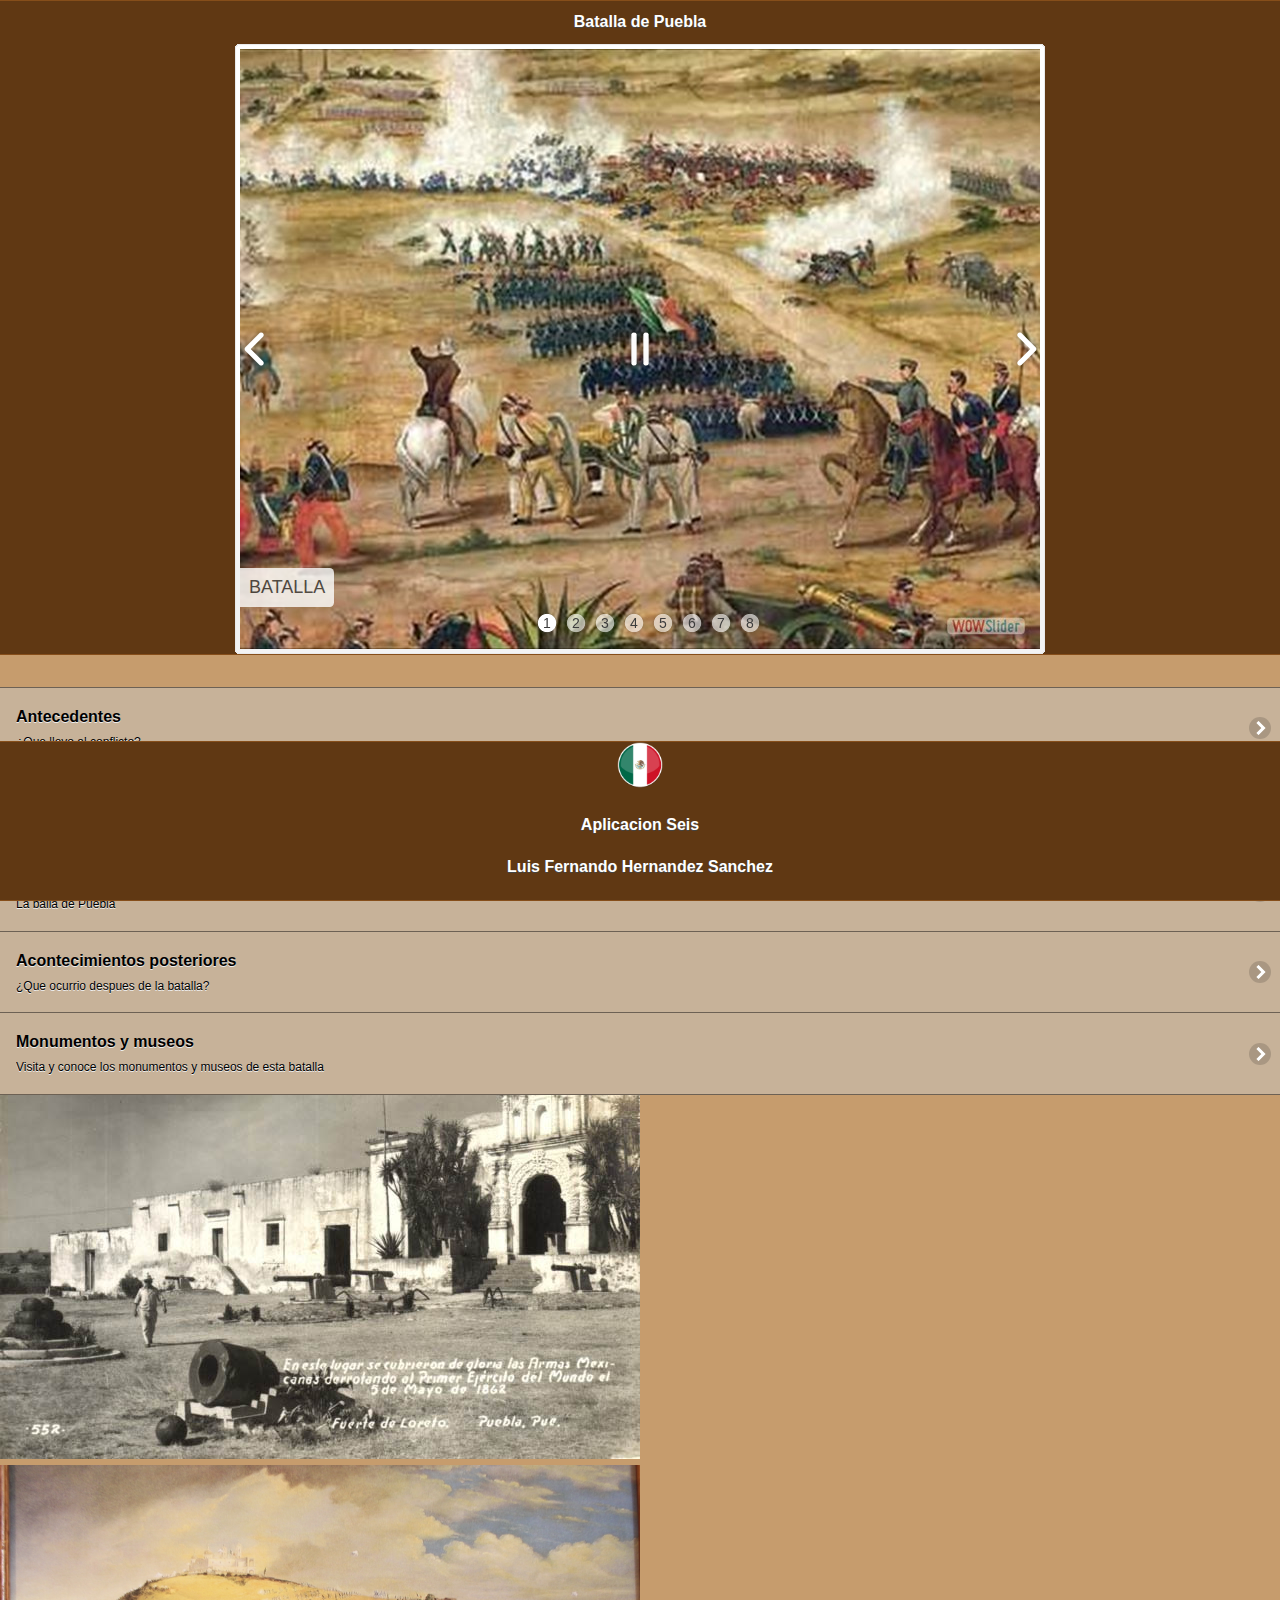
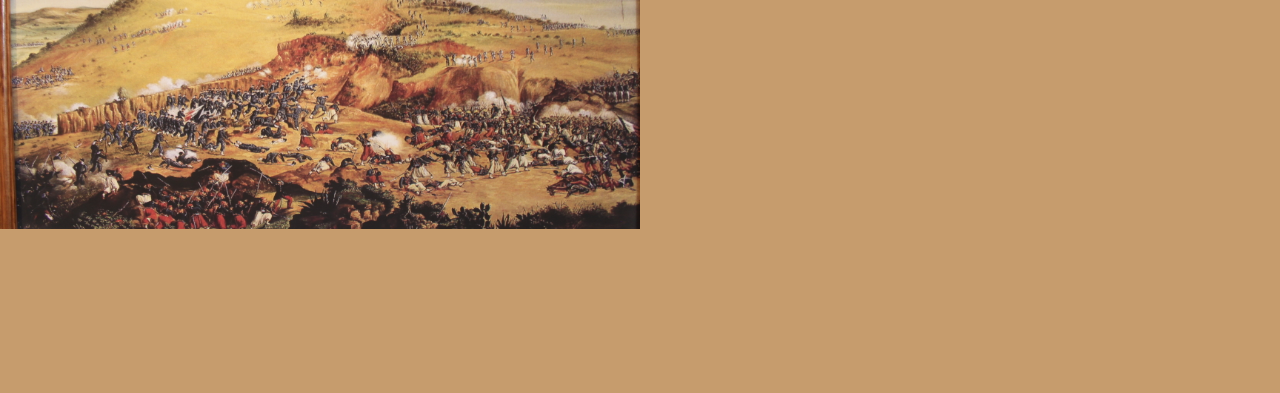
==== commit 5c2dfb11: "7subida" ====
--- a/index.html
+++ b/index.html
@@ -55,7 +55,7 @@
 		<li><img src="data1/images/batalla.jpg" alt="Batalla" title="Batalla" id="wows1_0"/></li>
 		<li><img src="data1/images/mapa.jpg" alt="mapa" title="mapa" id="wows1_1"/></li>
 		<li><img src="data1/images/fuertesdeloretoyguadalupe.jpg" alt="Fuertes-de-Loreto-y-Guadalupe" title="Fuertes-de-Loreto-y-Guadalupe" id="wows1_2"/></li>
-		<li><img src="data1/images/toms_ohoran.jpg" alt="Tomás_OHoran" title="Tomás_OHoran" id="wows1_3"/></li>
+		<li><img src="data1/images/toms_ohoran.jpg" alt="Tomas_OHoran" title="Tomas_OHoran" id="wows1_3"/></li>
 		<li><img src="data1/images/benito_juarez.jpg" alt="Benito_Juarez" title="Benito_Juarez" id="wows1_4"/></li>
 		<li><img src="data1/images/ignacio_zaragoza.png" alt="Ignacio_Zaragoza" title="Ignacio_Zaragoza" id="wows1_5"/></li>
 		<li><a href="http://wowslider.com"><img src="data1/images/miguel_negrete.jpg" alt="wowslider.com" title="Miguel_Negrete" id="wows1_6"/></a></li>
@@ -65,7 +65,7 @@
 		<a href="#" title="Batalla"><span><img src="data1/tooltips/batalla.jpg" alt="Batalla"/>1</span></a>
 		<a href="#" title="mapa"><span><img src="data1/tooltips/mapa.jpg" alt="mapa"/>2</span></a>
 		<a href="#" title="Fuertes-de-Loreto-y-Guadalupe"><span><img src="data1/tooltips/fuertesdeloretoyguadalupe.jpg" alt="Fuertes-de-Loreto-y-Guadalupe"/>3</span></a>
-		<a href="#" title="Tomás_OHoran"><span><img src="data1/tooltips/toms_ohoran.jpg" alt="Tomás_OHoran"/>4</span></a>
+		<a href="#" title="Tomas_OHoran"><span><img src="data1/tooltips/toms_ohoran.jpg" alt="Tomas_OHoran"/>4</span></a>
 		<a href="#" title="Benito_Juarez"><span><img src="data1/tooltips/benito_juarez.jpg" alt="Benito_Juarez"/>5</span></a>
 		<a href="#" title="Ignacio_Zaragoza"><span><img src="data1/tooltips/ignacio_zaragoza.png" alt="Ignacio_Zaragoza"/>6</span></a>
 		<a href="#" title="Miguel_Negrete"><span><img src="data1/tooltips/miguel_negrete.jpg" alt="Miguel_Negrete"/>7</span></a>
@@ -115,7 +115,7 @@
 </div>
 <a href="#" onMouseOut="MM_swapImgRestore()" onMouseOver="MM_swapImage('Image30','','imagenes/Fuertes-de-Loreto-y-Guadalupe-03.jpg',1)"><img src="imagenes/Fuertes-de-Loreto-y-Guadalupe.jpg" width="640" height="364" id="Image30"></a>
 <a href="#" onMouseOut="MM_swapImgRestore()" onMouseOver="MM_swapImage('Image31','','imagenes/2017.jpg',1)"><img src="imagenes/1862.jpg" width="640" height="364" id="Image31"></a>
-<div data-role="footer" align="center" data-theme="b" data-position="fixed">
+<div data-role="footer" align="center" data-theme="a" data-position="fixed">
   <div>
 <img src="res/android/mdpi.png" width="46" height="46">
 </div>
@@ -134,8 +134,8 @@
 <div>
 <h2>En octubre de 1861, Francia, Inglaterra y España suscribieron la Convención de Londres, en la cual se comprometieron a enviar contingentes militares a México ya que este tenía una gran deuda de 80 millones de pesos, aproximadamente eran 69 millones para los ingleses, 9 millones para los españoles y 2 millones para Francia.</h2>
 <h2>La alianza tripartita amenazó al presidente Benito Juarez con una invasión inminente si no se saldaba por completo las deudas que México tenía con los tres países europeos. Juarez responde con un exhorto para  lograr un arreglo amistoso, y los invitó a conferenciar. Sin embargo, sabía que había una guerra inminente y trató de proteger la Ciudad de México trasladando pertrechos y  ordenó la fortificación de Puebla. Creo al Ejército de Oriente y el hombre que se designó en el mando fue el general Ignacio Zaragoza.</h2>
-<img src="imagenes/Benito_Juarez.jpg" width="250" height="355" alt="Benito_Juarez"> 
-<img src="imagenes/Ignacio_Zaragoza.png" width="326" height="357" alt="Zaragoza"> 
+<img src="imagenes/Benito_Juarez.jpg" width="70%" height="70%" alt="Benito_Juarez"> 
+<img src="imagenes/Ignacio_Zaragoza.png" width="70%" height="70%" alt="Zaragoza"> 
 </div>
 </div>
 <div data-role="footer" data-theme="a" data-position="fixed">
@@ -150,9 +150,9 @@
 </div>
 <div dta-role="content" align="center">
 <div>
-<h2>La Batalla de Atlixco tuvo lugar el 4 de mayo de 1862 en las inmediaciones de la Hacienda de las Traperas en Atlixco en el estado de Puebla, México, entre elementos del ejército mexicano de la república, al mando de los generales Antonio Carvajal y Tomás O'Horan contra las tropas al servicio del Segundo Imperio Mexicano comandadas por el general José María Cobos y de Leonardo Márquez, compuesta de soldados conservadores mexicanos en apoyo de envío de refuerzos para llevar a cabo la Batalla de Puebla, durante la Segunda Intervención Francesa en México.</h2>
+<h2>La Batalla de Atlixco tuvo lugar el 4 de mayo de 1862 en las inmediaciones de la Hacienda de las Traperas en Atlixco en el estado de Puebla, México, entre elementos del ejército mexicano de la república, al mando de los generales Antonio Carvajal y Tomas O'Horan contra las tropas al servicio del Segundo Imperio Mexicano comandadas por el general José María Cobos y de Leonardo Márquez, compuesta de soldados conservadores mexicanos en apoyo de envío de refuerzos para llevar a cabo la Batalla de Puebla, durante la Segunda Intervención Francesa en México.</h2>
 <h2>Esta batalla culminó con una victoria republicana y debido a esto el grupo conservador de Márquez no pudo lograr su objetivo de auxiliar a las tropas francesas del Conde de Lorencez en la batalla de Puebla.</h2>
-<img src="imagenes/Tomás_OHoran.jpg" width="220" height="288" alt="ohoran"> 
+<img src="imagenes/Tomas_OHoran.jpg" width="70%" height="70%" alt="ohoran"> 
 </div>
 </div>
 <div data-role="footer" dta-theme="a" data-position="fixed">
@@ -169,17 +169,17 @@
     <div>
       <h2>El 2 de mayo parte el Ejército Expedicionario Francés desde San Agustín del Palmar en Veracruz con rumbo para cruzar la Sierra Madre Oriental y dirigirse hacia Puebla ya que era paso obligado para llegar a la capital del país.</h2>
       <h2>Otros generales mexicanos también participaron en la defensa de Puebla como es el caso de  las tropas de Oaxaca dirigidas por Porfirio Díaz. </h2>
-    <img src="imagenes/Porfirio_Diaz.jpg" width="300" height="408" alt="Porfirio_Diaz"> 
+    <img src="imagenes/Porfirio_Diaz.jpg" width="70%" height="70%" alt="Porfirio_Diaz"> 
     <h2>El centro de la línea lo defendió Francisco Lamadrid con las tropas del Estado de México y San Luis Potosí.</h2>
-    <img src="imagenes/Francisco_Lamadrid.jpg" width="480" height="640" alt="Frncisco_Lamadrid"> 
+    <img src="imagenes/Francisco_Lamadrid.jpg" width="70%" height="70%" alt="Frncisco_Lamadrid"> 
     <h2>La izquierda se apoyó en el cerro de Acueyametepec ubicado en el norte de la ciudad y en cuya cumbre se ubicaban los Fuertes de Loreto y Guadalupe, con el general Miguel Negrete a la cabeza de la Segunda División de Infantería.</h2>
-    <img src="imagenes/Miguel_Negrete.jpg" width="460" height="613" alt="Miguel_Negrete"> 
-    <img src="imagenes/Fuertes-de-Loreto-y-Guadalupe.jpg" width="640" height="364" alt="Loreto_Y_Guadalupe"> 
+    <img src="imagenes/Miguel_Negrete.jpg" width="70%" height="70%" alt="Miguel_Negrete"> 
+    <img src="imagenes/Fuertes-de-Loreto-y-Guadalupe.jpg" width="70%" height="70%" alt="Loreto_Y_Guadalupe"> 
     <h2>El 5 de mayo a las 9:15am aparecen los franceses en el horizonte pero no es sino hasta las 11:15am cuando comienzan las hostilidades anunciándose con un cañonazo desde el Fuerte de Guadalupe y acompañado por los repiques de las campanas de la ciudad.</h2>
     <h2>Finalmente, a las 5:49 de la tarde, Zaragoza anuncia la victoria:
 
 Las armas del Supremo Gobierno se han cubierto de gloria: el enemigo ha hecho esfuerzos supremos por apoderarse del Cerro de Guadalupe, que atacó por el oriente de izquierda y derecha durante tres horas: fue rechazado tres veces en completa dispersión y en estos momentos está formado en batalla, fuerte de más de 4,000 hombres, frente al cerro de Guadalupe, fuera de tiro. No lo bato, como desearía, porque el Gobierno sabe (que) no tengo para ello fuerza bastante. Calculo la pérdida del enemigo, que llegó hasta los fosos de Guadalupe en su ataque, en 600 o 700 entre muertos y heridos; 400 habremos tenido nosotros. Sírvase vd. dar cuenta de este parte al C. Presidente.— I. Zaragoza</h2>
-    <a href="#" onMouseOut="MM_swapImgRestore()" onMouseOver="MM_swapImage('Image32','','imagenes/telegrama.png',1)"><img src="imagenes/batalla2.jpg" width="640" height="364" id="Image32"></a>
+    <a href="#" onMouseOut="MM_swapImgRestore()" onMouseOver="MM_swapImage('Image32','','imagenes/telegrama.png',1)"><img src="imagenes/batalla2.jpg" width="70%" height="70%" id="Image32"></a>
 <ul data-role="controlgroup" data-type="vertical" data-theme="a">
   <li class="ui-first-child ui-last-child">
       <a href="https://webadictos.com/2017/05/04/historia-de-la-batalla-de-puebla-5-mayo/" data-role="button">
@@ -203,7 +203,7 @@
     <div data-role="content" align="center">
       <div>
         <h2>A pesar de que La Batalla de Puebla no impidió la invasión de Francia posteriormente, el impacto causado por la primera, y la redición total durante la invasión posterior, ha hecho que México celebre el 5 de mayo, todos los años, como una fiesta nacional donde se conmemoran los hechos de la batalla y la victoria de Zaragoza en los campos de batalla en la Ciudad de Puebla. Luego de la batalla los combatientes fueron condecorados por haberse cubierto de gloria.</h2>
-        <img src="imagenes/Conmemoracion.jpg" width="900" height="520" alt="Conmemoracion"> 
+        <img src="imagenes/Conmemoracion.jpg" width="70%" height="70%" alt="Conmemoracion"> 
         </div>
 </div>
     <div data-role="footer" data-theme="a" data-position="fixed">
@@ -214,7 +214,7 @@
     
   <div data-role="page" id="Pagina5" data-add-back-btn="true" data-theme="a">
     <div data-role="header" data-add-back-btn="true" data-back-btn-text="Regresar" data-back-btn-theme="a">
-      <h1>Museos y Monumentos</h1>
+      <h1>Museos, Monumentos y Heroes de la batalla</h1>
     </div>
     <div data-role="content" align="center">
 <div data-role="collapsible" data-content-theme="false">
@@ -229,7 +229,7 @@
 El recorrido por el museo utiliza la tecnología más puntera para narrar las acciones militares y la biografía de héroes nacionales como Negrete, Díaz y Zaragoza. Pantallas táctiles, proyecciones en 3-D y contenidos interactivos descargables en dispositivos ofrecen una experiencia única al visitante.</p>
   <ul data-role="controlgroup" data-type="vertical" data-theme="a">
     <li class="ui-first-child ui-last-child">
-      <a href="http://puebla.travel/es/museos/item/museo-interactivo-de-la-batalla-del-5-de-mayo" data-role="button">
+      <a href="http://puebla.travel/es/museos/item/museo-interactivo-de-la-batalla-del-5-de-mayo" target="_self" data-role="button">
       <h2>Pagina del museo</h2>
       </a>
     </li>
@@ -246,7 +246,7 @@
 <img src="imagenes/monumentozaragoza2.jpg" width="70%" height="70%"></div>
   <ul data-role="controlgroup" data-type="vertical" data-theme="a">
     <li class="ui-first-child ui-last-child">
-      <a href="https://www.google.com.mx/maps/dir/Atlixco,+Puebla/''/@19.0225738,-98.3681376,12z/data=!4m13!4m12!1m5!1m1!1s0x85cfb3eee015f935:0x5c4b12a3f9f700e7!2m2!1d-98.4293891!2d18.9131227!1m5!1m1!1s0x85cfc1040a9857f3:0x9574212b7a7becde!2m2!1d-98.1846438!2d19.0604542" data-role="button">
+      <a href="https://www.google.com.mx/maps/dir/Atlixco,+Puebla/''/@19.0225738,-98.3681376,12z/data=!4m13!4m12!1m5!1m1!1s0x85cfb3eee015f935:0x5c4b12a3f9f700e7!2m2!1d-98.4293891!2d18.9131227!1m5!1m1!1s0x85cfc1040a9857f3:0x9574212b7a7becde!2m2!1d-98.1846438!2d19.0604542" target="_self" data-role="button">
       <h2>Ubicacion</h2>
       </a>
     </li>
@@ -257,7 +257,7 @@
 <img src="imagenes/victoria.jpg" width="70%" height="70%"></div>
   <ul data-role="controlgroup" data-type="vertical" data-theme="a">
     <li class="ui-first-child ui-last-child">
-      <a href="https://www.google.com.mx/maps/dir/Atlixco,+Puebla/''/@19.0227361,-98.3681377,12z/data=!4m13!4m12!1m5!1m1!1s0x85cfb3eee015f935:0x5c4b12a3f9f700e7!2m2!1d-98.4293891!2d18.9131227!1m5!1m1!1s0x85cfc101d96c9a03:0xfd34fd497bfcabf6!2m2!1d-98.1817586!2d19.0536943" data-role="button">
+      <a href="https://www.google.com.mx/maps/dir/Atlixco,+Puebla/''/@19.0227361,-98.3681377,12z/data=!4m13!4m12!1m5!1m1!1s0x85cfb3eee015f935:0x5c4b12a3f9f700e7!2m2!1d-98.4293891!2d18.9131227!1m5!1m1!1s0x85cfc101d96c9a03:0xfd34fd497bfcabf6!2m2!1d-98.1817586!2d19.0536943" target="_self" data-role="button">
       <h2>Ubicacion</h2>
       </a>
     </li>
@@ -268,13 +268,34 @@
 <img src="imagenes/mheroes.jpg" width="70%" height="70%"></div>
   <ul data-role="controlgroup" data-type="vertical" data-theme="a">
     <li class="ui-first-child ui-last-child">
-      <a href="https://www.google.com.mx/maps/dir/Atlixco,+Puebla/''/@18.9810214,-98.38049,12z/data=!3m1!4b1!4m13!4m12!1m5!1m1!1s0x85cfb3eee015f935:0x5c4b12a3f9f700e7!2m2!1d-98.4293891!2d18.9131227!1m5!1m1!1s0x85cfc0ef4ca3f0a5:0xc11fb8d9aa5db8d6!2m2!1d-98.1938954!2d19.0405555" data-role="button">
+      <a href="https://www.google.com.mx/maps/dir/Atlixco,+Puebla/''/@18.9810214,-98.38049,12z/data=!3m1!4b1!4m13!4m12!1m5!1m1!1s0x85cfb3eee015f935:0x5c4b12a3f9f700e7!2m2!1d-98.4293891!2d18.9131227!1m5!1m1!1s0x85cfc0ef4ca3f0a5:0xc11fb8d9aa5db8d6!2m2!1d-98.1938954!2d19.0405555" target="_self" data-role="button">
       <h2>Ubicacion</h2>
       </a>
     </li>
   </ul>
 
 </div>
-    
+<div data-role="collapsible" data-content-theme="false">
+<h1>Heroes de la batalla</h1>
+<div>
+<br>
+<h2>Condecoraciones</h2>
+</div>
+<div>
+<p>El 21 de mayo de 1862 el presidente Juárez publicó el decreto de condecoración a los vencedores de las batallas del 28 de abril en las Cumbres de Acultzingo y del 5 de mayo en Puebla, y ambas se consideraron victorias ante el ejército expedicionario francés.</p>
+<p>El 30 de mayo se entregaron a los miembros del Ejército de Oriente los "diplomas de Concurrencia" a las mismas batallas, según lo estipulado en el artículo cuarto del mencionado decreto.</p>
+<img src="imagenes/oriente.jpg" width="70%" height="70%">
+<p>El 29 de noviembre Juárez viajó, acompañado por sus ministros de Guerra, Miguel Blanco Múzquiz, y de Relaciones Exteriores y Gobernación, Juan Antonio de la Fuente, a Puebla para una serie de ceremonias y reconocimientos a los defensores de la ciudad. Se reunió con González Ortega, y finalmente, el 4 de diciembre, en medio de una gran ceremonia en el Fuerte de Guadalupe, hizo entrega formal de las medallas a los vencedores de las batallas del 28 de abril y del 5 de mayo de ese año, y partió al día siguiente a la Ciudad de México. Asimismo, el 2 de marzo de 1863, en vísperas del inicio del Sitio de Puebla, se llevó a cabo una segunda ceremonia en Guadalupe, en la que entregó más medallas.</p>
+<img src="imagenes/muzquiz.jpg" width="70%" height="70%">
+<img src="imagenes/fuente.jpg" width="70%" height="70%">
+</div>
+</div>
+</div>
+  <div data-role="footer" data-theme="a" data-position="fixed">
+    <h4>Aplicacion seis, LFHS</h4>
+    </div>
+
+
+
 </body>
 </html>
